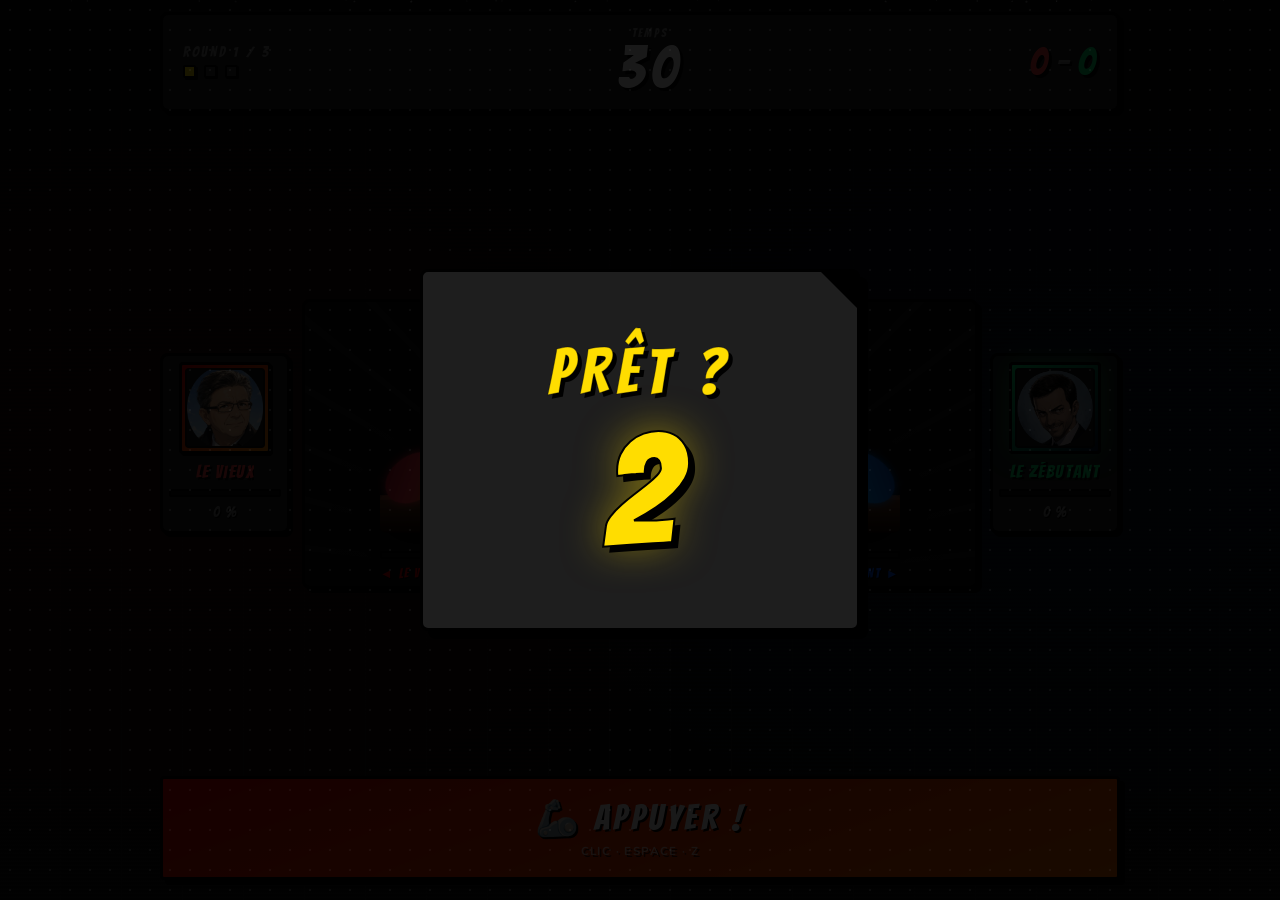
==== game.html @ 224b7087 "Add files via upload" ====
<!DOCTYPE html>
<html lang="fr">
<head>
  <meta charset="UTF-8">
  <meta name="viewport" content="width=device-width, initial-scale=1.0">
  <title>BRAS DE FER INSOUMIE — Combat !</title>
  <link rel="stylesheet" href="css/style.css">
  <link rel="stylesheet" href="css/game.css">
</head>
<body>

<!-- Background layer -->
<div class="screen active" style="position:fixed;z-index:0;">
  <div class="particles" id="particles-game"></div>
</div>

<!-- ══════════════════════════════════════════════════
     GAME LAYOUT
══════════════════════════════════════════════════ -->
<div class="game-wrapper">

  <!-- ── HEADER ── -->
  <div class="game-header glass-card">

    <!-- Round dots + label -->
    <div class="round-section">
      <div class="round-label" id="round-label">ROUND 1 / 3</div>
      <div class="round-dots" id="round-dots">
        <div class="round-dot" id="dot-1"></div>
        <div class="round-dot" id="dot-2"></div>
        <div class="round-dot" id="dot-3"></div>
      </div>
    </div>

    <!-- Timer -->
    <div class="timer-wrapper">
      <div class="timer-label">TEMPS</div>
      <div class="timer-display" id="timer-display">30</div>
    </div>

    <!-- Score -->
    <div class="score-display">
      <span class="score-num" id="score-p1" style="color:var(--p1-light)">0</span>
      <span class="score-sep">—</span>
      <span class="score-num" id="score-p2" style="color:var(--p2-light)">0</span>
    </div>

  </div>

  <!-- ── ARENA ── -->
  <div class="arena">
    <div class="players-row">

      <!-- Player 1 -->
      <div class="player-panel" id="panel-p1">
        <div class="player-avatar-ring p1" id="ring-p1">
          <img class="player-avatar-img" id="avatar-p1" src="" alt="Joueur 1"/>
        </div>
        <div class="player-name-display" id="name-p1">Joueur 1</div>
        <div class="force-bar-wrap">
          <div class="force-bar p1" id="fbar-p1" style="width:0%"></div>
        </div>
        <div class="force-value" id="fval-p1">0 %</div>
      </div>

      <!-- SVG Arm Wrestling -->
      <div class="arm-arena">
        <svg id="arm-svg" viewBox="0 0 560 260" xmlns="http://www.w3.org/2000/svg" overflow="visible">
          <defs>
            <!-- Left arm gradient -->
            <linearGradient id="gL" x1="0%" y1="0%" x2="100%" y2="100%">
              <stop offset="0%"   stop-color="#aa1122"/>
              <stop offset="50%"  stop-color="#ff3344"/>
              <stop offset="100%" stop-color="#ff7722"/>
            </linearGradient>
            <!-- Right arm gradient -->
            <linearGradient id="gR" x1="100%" y1="0%" x2="0%" y2="100%">
              <stop offset="0%"   stop-color="#0044bb"/>
              <stop offset="50%"  stop-color="#1188ff"/>
              <stop offset="100%" stop-color="#00ccff"/>
            </linearGradient>
            <!-- Table gradient -->
            <linearGradient id="gT" x1="0%" y1="0%" x2="0%" y2="100%">
              <stop offset="0%"   stop-color="#6b3820"/>
              <stop offset="100%" stop-color="#1a0800"/>
            </linearGradient>
            <!-- Glow filters -->
            <filter id="glowL" x="-40%" y="-40%" width="180%" height="180%">
              <feGaussianBlur stdDeviation="5" result="b"/>
              <feMerge><feMergeNode in="b"/><feMergeNode in="SourceGraphic"/></feMerge>
            </filter>
            <filter id="glowR" x="-40%" y="-40%" width="180%" height="180%">
              <feGaussianBlur stdDeviation="5" result="b"/>
              <feMerge><feMergeNode in="b"/><feMergeNode in="SourceGraphic"/></feMerge>
            </filter>
            <filter id="glowClash" x="-60%" y="-60%" width="220%" height="220%">
              <feGaussianBlur stdDeviation="8" result="b"/>
              <feMerge><feMergeNode in="b"/><feMergeNode in="SourceGraphic"/></feMerge>
            </filter>
          </defs>

          <!-- ── TABLE ── -->
          <rect x="0" y="208" width="560" height="40" rx="6" fill="url(#gT)"/>
          <rect x="0" y="208" width="560" height="5"  fill="#9a5030" opacity="0.7"/>

          <!-- ── LEFT BICEP (fixed near left elbow) ── -->
          <ellipse id="bicep-l" cx="50" cy="185" rx="34" ry="24"
                   fill="url(#gL)" filter="url(#glowL)"
                   transform="rotate(-35, 50, 208)"/>

          <!-- ── RIGHT BICEP (fixed near right elbow) ── -->
          <ellipse id="bicep-r" cx="510" cy="185" rx="34" ry="24"
                   fill="url(#gR)" filter="url(#glowR)"
                   transform="rotate(35, 510, 208)"/>

          <!-- ── LEFT FOREARM (transformed dynamically by JS) ── -->
          <!-- Origin will be set to left elbow (50, 208); rect extends in +x direction -->
          <rect id="forearm-l" x="0" y="-16" width="220" height="32" rx="16"
                fill="url(#gL)" filter="url(#glowL)"/>

          <!-- ── RIGHT FOREARM (transformed dynamically by JS) ── -->
          <rect id="forearm-r" x="0" y="-16" width="220" height="32" rx="16"
                fill="url(#gR)" filter="url(#glowR)"/>

          <!-- ── CLASH GROUP (translates to hand position) ── -->
          <g id="clash-group">
            <!-- Left fist -->
            <ellipse cx="-20" cy="0" rx="28" ry="25" fill="url(#gL)" filter="url(#glowL)"/>
            <ellipse cx="-20" cy="-9" rx="25" ry="11" fill="#ff6655" opacity="0.45"/>
            <!-- Knuckle lines left -->
            <line x1="-30" y1="-5" x2="-30" y2="10" stroke="#880022" stroke-width="1.8" stroke-linecap="round" opacity="0.6"/>
            <line x1="-20" y1="-7" x2="-20" y2="10" stroke="#880022" stroke-width="1.8" stroke-linecap="round" opacity="0.6"/>
            <line x1="-10" y1="-5" x2="-10" y2="10" stroke="#880022" stroke-width="1.8" stroke-linecap="round" opacity="0.6"/>

            <!-- Right fist -->
            <ellipse cx="20" cy="0" rx="28" ry="25" fill="url(#gR)" filter="url(#glowR)"/>
            <ellipse cx="20" cy="-9" rx="25" ry="11" fill="#55bbff" opacity="0.45"/>
            <!-- Knuckle lines right -->
            <line x1="10"  y1="-5" x2="10"  y2="10" stroke="#003388" stroke-width="1.8" stroke-linecap="round" opacity="0.6"/>
            <line x1="20"  y1="-7" x2="20"  y2="10" stroke="#003388" stroke-width="1.8" stroke-linecap="round" opacity="0.6"/>
            <line x1="30"  y1="-5" x2="30"  y2="10" stroke="#003388" stroke-width="1.8" stroke-linecap="round" opacity="0.6"/>

            <!-- Clash spark -->
            <circle id="clash-spark" cx="0" cy="0" r="9"  fill="#ffcc00" opacity="0.95" filter="url(#glowClash)"/>
            <circle id="clash-aura"  cx="0" cy="0" r="22" fill="#ffcc00" opacity="0.10"/>

            <!-- Impact rays (animate intensity via opacity) -->
            <g id="impact-rays">
              <line x1="0"   y1="-14" x2="0"   y2="-30" stroke="#ffcc00" stroke-width="3"   stroke-linecap="round"/>
              <line x1="-10" y1="-11" x2="-20" y2="-22" stroke="#ffcc00" stroke-width="2.5" stroke-linecap="round"/>
              <line x1="10"  y1="-11" x2="20"  y2="-22" stroke="#ffcc00" stroke-width="2.5" stroke-linecap="round"/>
              <line x1="-16" y1="0"   x2="-30" y2="0"   stroke="#ffcc00" stroke-width="2"   stroke-linecap="round"/>
              <line x1="16"  y1="0"   x2="30"  y2="0"   stroke="#ffcc00" stroke-width="2"   stroke-linecap="round"/>
              <line x1="-9"  y1="10"  x2="-16" y2="20"  stroke="#ffcc00" stroke-width="1.8" stroke-linecap="round"/>
              <line x1="9"   y1="10"  x2="16"  y2="20"  stroke="#ffcc00" stroke-width="1.8" stroke-linecap="round"/>
            </g>
          </g>

          <!-- Position indicator line (vertical, at hand position) -->
          <line id="pos-line" x1="280" y1="208" x2="280" y2="248"
                stroke="rgba(255,204,0,0.55)" stroke-width="2.5" stroke-dasharray="4,3"/>

        </svg>

        <!-- Position bar -->
        <div class="arm-pos-bar">
          <div class="arm-pos-fill" id="pos-fill"></div>
          <div class="arm-pos-marker" id="pos-marker" style="left:50%"></div>
        </div>
        <div class="arm-pos-labels">
          <span id="pos-label-p1">◄ JOUEUR 1</span>
          <span id="pos-label-p2">ADVERSAIRE ►</span>
        </div>
      </div>

      <!-- Player 2 / AI -->
      <div class="player-panel" id="panel-p2">
        <div class="player-avatar-ring ai" id="ring-p2">
          <img class="player-avatar-img" id="avatar-p2" src="" alt="Adversaire"/>
        </div>
        <div class="player-name-display" id="name-p2">Adversaire</div>
        <div class="force-bar-wrap">
          <div class="force-bar ai" id="fbar-p2" style="width:0%"></div>
        </div>
        <div class="force-value" id="fval-p2">0 %</div>
      </div>

    </div><!-- /players-row -->
  </div><!-- /arena -->

  <!-- ── CLICK ZONE ── -->
  <div class="click-zone" id="click-zone">
    <button class="click-btn p1-btn" id="btn-p1">
      🦾 APPUYER !
      <span class="click-hint">Clic · Espace · Z</span>
    </button>
    <button class="click-btn p2-btn" id="btn-p2" style="display:none;">
      🦾 APPUYER !
      <span class="click-hint">Entrée · M</span>
    </button>
  </div>

</div><!-- /game-wrapper -->

<!-- ══════════════════════════════════════════════════
     OVERLAYS
══════════════════════════════════════════════════ -->

<!-- Countdown -->
<div class="overlay" id="ov-countdown">
  <div class="overlay-card glass-card">
    <div class="overlay-title glow-gold">PRÊT ?</div>
    <div class="countdown-num" id="countdown-num">3</div>
  </div>
</div>

<!-- Round Result -->
<div class="overlay" id="ov-round">
  <div class="overlay-card glass-card">
    <div class="overlay-icon" id="round-icon">🏆</div>
    <div class="overlay-title" id="round-title">ROUND GAGNÉ !</div>
    <div class="overlay-subtitle" id="round-sub">Bien joué !</div>
    <div class="mini-score">
      <span class="mini-score-num" id="rs-p1" style="color:var(--p1-light)">0</span>
      <span class="mini-score-sep">—</span>
      <span class="mini-score-num" id="rs-p2" style="color:var(--p2-light)">0</span>
    </div>
    <div style="margin-top:var(--sp-lg);">
      <button class="btn btn-primary" id="btn-next-round" style="min-width:200px;">
        ROUND SUIVANT →
      </button>
    </div>
  </div>
</div>

<!-- Match Result -->
<div class="overlay" id="ov-match">
  <div class="overlay-card glass-card" style="max-width:500px;">
    <div class="overlay-icon" id="match-icon">👑</div>
    <div class="overlay-title" id="match-title">VICTOIRE !</div>
    <div class="overlay-subtitle" id="match-sub">Tu as dominé l'adversaire !</div>
    <div class="mini-score" style="margin:var(--sp-md) 0;">
      <span class="mini-score-num" id="ms-p1" style="color:var(--p1-light)">2</span>
      <span class="mini-score-sep">—</span>
      <span class="mini-score-num" id="ms-p2" style="color:var(--p2-light)">1</span>
    </div>
    <div class="match-overlay-actions">
      <button class="btn btn-primary" id="btn-rematch">🔄 Revanche</button>
      <button class="btn btn-ghost"   id="btn-menu">🏠 Menu</button>
    </div>
  </div>
</div>

<script src="js/avatar.js"></script>
<script src="js/ai.js"></script>
<script src="js/game.js"></script>
</body>
</html>
---- css/style.css ----
﻿/* ============================================================
   BRAS DE FER — Design System Global — Style Manga / Animé
   ============================================================ */

@import url('https://fonts.googleapis.com/css2?family=Bangers&family=Nunito:wght@400;600;700;900&display=swap');

/* ===== RESET ===== */
*, *::before, *::after { margin: 0; padding: 0; box-sizing: border-box; }

/* ===== CSS VARIABLES ===== */
:root {
  /* Backgrounds */
  --bg-deep:  #0a0a0a;
  --bg-dark:  #111111;
  --bg-mid:   #1a1a1a;
  --bg-card:  #1e1e1e;

  /* Panel (manga style — opaque) */
  --glass:         #1e1e1e;
  --glass-strong:  #252525;
  --glass-border:  #333333;
  --glass-hover:   #2a2a2a;

  /* Player 1 — Rouge Manga */
  --p1:       #e60000;
  --p1-light: #ff4444;
  --p1-dark:  #aa0000;
  --p1-glow:  rgba(230,0,0,0.55);

  /* Player 2 / AI — Bleu Néon */
  --p2:       #0055ff;
  --p2-light: #4488ff;
  --p2-dark:  #003acc;
  --p2-glow:  rgba(0,85,255,0.55);

  /* AI accent — Vert Électrique */
  --ai:       #00ff88;
  --ai-light: #55ffaa;
  --ai-dark:  #00cc66;
  --ai-glow:  rgba(0,255,136,0.45);

  /* Gold manga */
  --gold:      #ffdd00;
  --gold-glow: rgba(255,221,0,0.6);

  /* Text */
  --text:        #ffffff;
  --text-sec:    rgba(255,255,255,0.80);
  --text-muted:  rgba(255,255,255,0.45);

  /* Typography */
  --ff-display: 'Bangers', cursive;
  --ff-body:    'Nunito', sans-serif;

  /* Spacing */
  --sp-xs:  6px;
  --sp-sm:  12px;
  --sp-md:  20px;
  --sp-lg:  32px;
  --sp-xl:  56px;

  /* Radius — manga anguleux */
  --r-sm:   4px;
  --r-md:   8px;
  --r-lg:   12px;
  --r-xl:   16px;
  --r-full: 9999px;

  /* Transitions */
  --t-fast: 0.10s ease;
  --t-med:  0.22s ease;
  --t-slow: 0.45s cubic-bezier(0.4,0,0.2,1);

  /* Manga border */
  --manga-border: 3px solid #000;
  --manga-shadow: 4px 4px 0px #000;
}

/* ===== BASE ===== */
html, body {
  width: 100%; height: 100%; min-height: 100%;
  overflow-x: hidden;
  background: var(--bg-deep);
  color: var(--text);
  font-family: var(--ff-body);
  -webkit-font-smoothing: antialiased;
}

/* ===== SCREEN SYSTEM ===== */
.screen {
  position: fixed;
  inset: 0;
  display: flex;
  align-items: flex-start;
  justify-content: center;
  opacity: 0;
  pointer-events: none;
  transition: opacity var(--t-slow);
  overflow-y: auto;
  overflow-x: hidden;
  padding: var(--sp-lg) var(--sp-md);
}
.screen.active { opacity: 1; pointer-events: all; }

@media (min-height: 600px) {
  .screen { align-items: center; }
}

/* ===== BACKGROUND — Manga Grid ===== */
.screen::before {
  content: '';
  position: absolute; inset: 0;
  background:
    repeating-linear-gradient(
      0deg,
      transparent,
      transparent 2px,
      rgba(255,255,255,0.012) 2px,
      rgba(255,255,255,0.012) 4px
    ),
    repeating-linear-gradient(
      90deg,
      transparent,
      transparent 60px,
      rgba(255,255,255,0.015) 60px,
      rgba(255,255,255,0.015) 61px
    ),
    radial-gradient(ellipse 70% 70% at 15% 50%, rgba(230,0,0,0.10) 0%, transparent 65%),
    radial-gradient(ellipse 70% 70% at 85% 50%, rgba(0,85,255,0.10) 0%, transparent 65%),
    linear-gradient(180deg, #0a0a0a 0%, #111 100%);
  z-index: 0;
  pointer-events: none;
}

/* ===== PARTICLES — Étoiles manga ===== */
.particles {
  position: absolute; inset: 0;
  z-index: 1; overflow: hidden;
  pointer-events: none;
}
.particle {
  position: absolute;
  background: #fff;
  clip-path: polygon(50% 0%, 61% 35%, 98% 35%, 68% 57%, 79% 91%, 50% 70%, 21% 91%, 32% 57%, 2% 35%, 39% 35%);
  animation: particle-rise linear infinite;
}
@keyframes particle-rise {
  0%   { transform: translateY(108vh) scale(0.2) rotate(0deg); opacity: 0; }
  8%   { opacity: 0.9; }
  92%  { opacity: 0.5; }
  100% { transform: translateY(-8vh) scale(1) rotate(360deg); opacity: 0; }
}

/* ===== MANGA CARD ===== */
.glass-card {
  background: var(--bg-card);
  border: var(--manga-border);
  box-shadow: var(--manga-shadow);
  border-radius: var(--r-md);
}

/* ===== BUTTONS ===== */
.btn {
  display: inline-flex;
  align-items: center;
  justify-content: center;
  gap: var(--sp-xs);
  padding: 14px 32px;
  border: 3px solid #000;
  border-radius: var(--r-sm);
  font-family: var(--ff-display);
  font-size: 1.3rem;
  font-weight: 400;
  letter-spacing: 0.12em;
  text-transform: uppercase;
  cursor: pointer;
  box-shadow: 4px 4px 0px #000;
  transition: transform var(--t-fast), box-shadow var(--t-fast);
  position: relative;
  overflow: hidden;
  white-space: nowrap;
}
.btn:hover {
  box-shadow: 2px 2px 0px #000;
  transform: translate(2px, 2px);
}
.btn:active {
  transform: translate(4px, 4px);
  box-shadow: 0px 0px 0px #000;
}

.btn-primary {
  background: linear-gradient(160deg, #ff2200 0%, #ff6600 100%);
  color: #fff;
  text-shadow: 2px 2px 0 #000;
}
.btn-primary:hover { filter: brightness(1.12); }

.btn-secondary {
  background: linear-gradient(160deg, #0044ff 0%, #00aaff 100%);
  color: #fff;
  text-shadow: 2px 2px 0 #000;
}
.btn-secondary:hover { filter: brightness(1.12); }

.btn-ghost {
  background: var(--bg-mid);
  color: var(--text-sec);
  border: 3px solid var(--glass-border);
  box-shadow: 3px 3px 0px #000;
}
.btn-ghost:hover {
  background: var(--glass-hover);
  color: var(--text);
}

/* ===== SCROLLBAR ===== */
::-webkit-scrollbar { width: 4px; }
::-webkit-scrollbar-track { background: transparent; }
::-webkit-scrollbar-thumb { background: var(--glass-border); border-radius: 2px; }

/* ===== TYPOGRAPHY UTILITIES ===== */
.glow-gold {
  color: var(--gold);
  text-shadow: 3px 3px 0 #000, 0 0 20px var(--gold), 0 0 50px rgba(255,221,0,0.4);
}
.glow-red {
  color: var(--p1-light);
  text-shadow: 3px 3px 0 #000, 0 0 20px var(--p1);
}
.glow-blue {
  color: var(--p2-light);
  text-shadow: 3px 3px 0 #000, 0 0 20px var(--p2);
}

/* ===== KEYFRAMES ===== */
@keyframes bounce-in {
  0%   { transform: scale(0.4) translateY(20px); opacity: 0; }
  65%  { transform: scale(1.10) translateY(-6px); }
  100% { transform: scale(1) translateY(0); opacity: 1; }
}
@keyframes slide-up {
  from { transform: translateY(32px); opacity: 0; }
  to   { transform: translateY(0);    opacity: 1; }
}
@keyframes slide-down {
  from { transform: translateY(-32px); opacity: 0; }
  to   { transform: translateY(0);     opacity: 1; }
}
@keyframes shake {
  0%,100% { transform: translateX(0) rotate(0); }
  15%     { transform: translateX(-8px) rotate(-2deg); }
  30%     { transform: translateX(8px) rotate(2deg); }
  50%     { transform: translateX(-5px) rotate(-1deg); }
  70%     { transform: translateX(5px) rotate(1deg); }
}
@keyframes pulse-scale {
  0%,100% { transform: scale(1); }
  50%     { transform: scale(1.10); }
}
@keyframes flicker {
  0%,100% { opacity: 1; }
  40%     { opacity: 0.45; }
  50%     { opacity: 1; }
  55%     { opacity: 0.60; }
}
@keyframes spin { to { transform: rotate(360deg); } }
@keyframes fade-in-up {
  from { transform: translateY(20px); opacity: 0; }
  to   { transform: translateY(0);    opacity: 1; }
}
@keyframes ripple-out {
  to { transform: translate(-50%,-50%) scale(4); opacity: 0; }
}
@keyframes confetti-fall {
  0%   { transform: translateY(-30px) rotate(0deg) scale(1); opacity: 1; }
  100% { transform: translateY(105vh) rotate(540deg) scale(0.5); opacity: 0; }
}
---- css/game.css ----
﻿/* ============================================================
   BRAS DE FER — Game / Arena Styles — Style Manga / Animé
   ============================================================ */

/* ===== LAYOUT ===== */
.game-wrapper {
  position: relative; z-index: 10;
  width: 100%;
  height: 100vh;
  height: 100dvh;
  display: grid;
  grid-template-rows: auto 1fr auto;
  gap: var(--sp-sm);
  padding: var(--sp-sm) var(--sp-md) var(--sp-md);
  max-width: 1000px;
  margin: 0 auto;
}

/* ===== HEADER ===== */
.game-header {
  display: flex; align-items: center;
  justify-content: space-between;
  padding: var(--sp-sm) var(--sp-md);
  animation: slide-down 0.4s ease both;
  background: var(--bg-card);
  border: 3px solid #000;
  box-shadow: 4px 4px 0 #000;
  border-radius: var(--r-md);
}

.round-section { display: flex; flex-direction: column; gap: 6px; }
.round-label {
  font-family: var(--ff-display);
  font-size: 0.85rem; font-weight: 400;
  letter-spacing: 0.20em; text-transform: uppercase;
  color: var(--text-muted);
}
.round-dots { display: flex; gap: 8px; align-items: center; }
.round-dot {
  width: 13px; height: 13px;
  border-radius: 2px;
  border: 2px solid #000;
  background: #333;
  box-shadow: 1px 1px 0 #000;
  transition: all var(--t-med);
}
.round-dot.p1-won  { background: var(--p1); border-color: var(--p1-dark); box-shadow: 2px 2px 0 #000, 0 0 10px var(--p1); }
.round-dot.p2-won  { background: var(--p2); border-color: var(--p2-dark); box-shadow: 2px 2px 0 #000, 0 0 10px var(--p2); }
.round-dot.current { background: var(--gold); border-color: #000; box-shadow: 2px 2px 0 #000; animation: pulse-scale 0.9s ease-in-out infinite; }

/* Timer */
.timer-wrapper { text-align: center; }
.timer-label {
  font-family: var(--ff-display);
  font-size: 0.72rem; font-weight: 400; letter-spacing: 0.2em; color: var(--text-muted); text-transform: uppercase;
}
.timer-display {
  font-family: var(--ff-display);
  font-size: clamp(2.4rem, 5vw, 3.6rem);
  letter-spacing: 0.08em; line-height: 1;
  color: var(--text);
  text-shadow: 3px 3px 0 #000;
  transition: color var(--t-med);
}
.timer-display.urgent {
  color: var(--p1);
  animation: flicker 0.5s ease-in-out infinite;
  text-shadow: 3px 3px 0 #000, 0 0 20px var(--p1);
}

/* Score */
.score-display { display: flex; align-items: center; gap: 8px; }
.score-num {
  font-family: var(--ff-display); font-size: 2.4rem;
  letter-spacing: 0.05em;
  text-shadow: 3px 3px 0 #000;
  transition: color var(--t-med);
}
.score-sep { font-family: var(--ff-display); font-size: 1.5rem; color: var(--text-muted); text-shadow: 2px 2px 0 #000; }

/* ===== ARENA ===== */
.arena {
  display: flex; flex-direction: column;
  align-items: center; justify-content: center;
  gap: var(--sp-sm);
  min-height: 0;
}

.players-row {
  display: flex; align-items: center;
  justify-content: space-between;
  width: 100%; gap: var(--sp-sm);
}

/* ===== PLAYER PANELS ===== */
.player-panel {
  display: flex; flex-direction: column;
  align-items: center; gap: 8px;
  flex: 0 0 130px; max-width: 130px;
  background: var(--bg-card);
  border: 3px solid #000;
  box-shadow: 3px 3px 0 #000;
  border-radius: var(--r-md);
  padding: var(--sp-xs) var(--sp-xs) var(--sp-sm);
  transition: transform var(--t-med), filter var(--t-med), box-shadow var(--t-med);
}
.player-panel.winning {
  transform: translateY(-8px);
  filter: brightness(1.15);
  box-shadow: 4px 8px 0 #000;
  border-color: var(--gold);
}
.player-panel.losing {
  transform: translateY(6px) scale(0.96);
  filter: brightness(0.75) saturate(0.6);
  box-shadow: 1px 1px 0 #000;
}

/* Avatar ring — style manga carré */
.player-avatar-ring {
  padding: 3px;
  border-radius: var(--r-sm);
  border: 3px solid #000;
  box-shadow: 2px 2px 0 #000;
}
.player-avatar-ring.p1 {
  background: linear-gradient(135deg, var(--p1), #ff8800);
}
.player-avatar-ring.p2 {
  background: linear-gradient(135deg, var(--p2), #00aaff);
}
.player-avatar-ring.ai {
  background: linear-gradient(135deg, var(--ai), var(--p2));
}
.player-panel.winning .player-avatar-ring {
  box-shadow: 2px 2px 0 #000, 0 0 20px currentColor;
}

.player-avatar-img {
  width: 80px; height: 80px;
  border-radius: var(--r-sm);
  object-fit: cover; background: var(--bg-mid); display: block;
  border: 2px solid rgba(0,0,0,0.6);
}

.player-name-display {
  font-family: var(--ff-display); font-size: 1.1rem;
  letter-spacing: 0.08em; text-align: center;
  text-shadow: 2px 2px 0 #000;
  white-space: nowrap; overflow: hidden;
  text-overflow: ellipsis; max-width: 126px;
}
#panel-p1 .player-name-display { color: var(--p1-light); }
#panel-p2 .player-name-display { color: var(--p2-light); }
#panel-p2.ai-panel .player-name-display { color: var(--ai); }

/* Force bar */
.force-bar-wrap {
  width: 100%; height: 8px;
  background: #111;
  border-radius: 2px; overflow: hidden;
  border: 2px solid #000;
}
.force-bar {
  height: 100%;
  transition: width 0.08s linear;
  min-width: 0;
  border-radius: 0;
}
.force-bar.p1 { background: linear-gradient(90deg, var(--p1-dark), var(--p1)); }
.force-bar.p2 { background: linear-gradient(90deg, var(--p2-dark), var(--p2)); }
.force-bar.ai { background: linear-gradient(90deg, var(--ai-dark), var(--ai)); }

.force-value {
  font-family: var(--ff-display);
  font-size: 0.85rem; font-weight: 400;
  letter-spacing: 0.08em;
  color: var(--text-muted);
  text-shadow: 1px 1px 0 #000;
}

/* ===== ARM ARENA SVG ===== */
.arm-arena {
  flex: 1; min-width: 0;
  display: flex; flex-direction: column;
  align-items: center; gap: 8px;
  padding: 0 4px;
  background: #0f0f0f;
  border: 3px solid #000;
  box-shadow: 4px 4px 0 #000;
  border-radius: var(--r-md);
  position: relative;
  overflow: hidden;
}

/* Speed lines manga dans l'arène */
.arm-arena::before {
  content: '';
  position: absolute; inset: 0;
  background: repeating-conic-gradient(
    from 180deg at 50% 100%,
    rgba(255,255,255,0.025) 0deg,
    rgba(255,255,255,0.025) 1deg,
    transparent 1deg,
    transparent 8deg
  );
  pointer-events: none;
  z-index: 0;
}

#arm-svg {
  width: 100%; max-width: 520px; height: auto;
  overflow: visible;
  filter: drop-shadow(0 8px 20px rgba(0,0,0,0.8));
  position: relative; z-index: 1;
  transition: filter var(--t-fast);
}
#arm-svg.shaking { animation: shake 0.35s ease; }

/* Position bar */
.arm-pos-bar {
  width: calc(100% - 16px); max-width: 520px; height: 8px;
  background: #111;
  border: 2px solid #000;
  border-radius: 2px;
  position: relative; overflow: hidden;
  z-index: 1;
}
.arm-pos-fill {
  position: absolute; height: 100%;
  transition: left 0.08s linear, width 0.08s linear;
}
.arm-pos-marker {
  position: absolute; width: 14px; height: 14px;
  background: var(--gold);
  border: 2px solid #000;
  border-radius: 2px;
  top: 50%; transform: translate(-50%, -50%);
  box-shadow: 1px 1px 0 #000;
  transition: left 0.08s linear;
  z-index: 2;
}

.arm-pos-labels {
  display: flex; justify-content: space-between;
  width: calc(100% - 16px); max-width: 520px;
  font-family: var(--ff-display);
  font-size: 0.8rem; letter-spacing: 0.12em;
  z-index: 1;
  padding-bottom: 4px;
}
#pos-label-p1 { color: var(--p1); text-shadow: 1px 1px 0 #000; }
#pos-label-p2 { color: var(--p2); text-shadow: 1px 1px 0 #000; }

/* ===== CLICK ZONE ===== */
.click-zone {
  display: flex; gap: var(--sp-sm);
  animation: slide-up 0.5s 0.2s ease both;
}

.click-btn {
  flex: 1;
  padding: 18px var(--sp-md);
  border: 3px solid #000;
  border-radius: var(--r-sm);
  font-family: var(--ff-display);
  font-size: clamp(1.6rem, 3.8vw, 2.2rem);
  letter-spacing: 0.12em;
  cursor: pointer;
  position: relative; overflow: hidden;
  user-select: none; -webkit-user-select: none;
  -webkit-tap-highlight-color: transparent;
  box-shadow: 5px 5px 0px #000;
  transition: transform 0.06s ease, box-shadow 0.06s ease;
  display: flex; flex-direction: column; align-items: center; gap: 4px;
  text-shadow: 2px 2px 0 #000;
}
.click-btn:active {
  transform: translate(5px, 5px);
  box-shadow: 0px 0px 0px #000;
  filter: brightness(1.3);
}
.click-btn:hover:not(:active) {
  transform: translate(2px, 2px);
  box-shadow: 3px 3px 0px #000;
}
.click-hint {
  font-family: var(--ff-body); font-size: 0.72rem;
  font-weight: 700; letter-spacing: 0.12em;
  opacity: 0.70; text-transform: uppercase;
}

/* Ripple element */
.click-btn .ripple-el {
  position: absolute; border-radius: 50%;
  background: rgba(255,255,255,0.45);
  transform: scale(0); opacity: 1;
  animation: ripple-out 0.5s ease-out forwards;
  pointer-events: none;
}

.click-btn.p1-btn {
  background: linear-gradient(160deg, #e60000 0%, #ff6600 100%);
  color: #fff;
}
.click-btn.p1-btn:hover:not(:active) {
  background: linear-gradient(160deg, #ff2200 0%, #ff8800 100%);
}

.click-btn.p2-btn {
  background: linear-gradient(160deg, #0044ff 0%, #00aaff 100%);
  color: #fff;
}
.click-btn.p2-btn:hover:not(:active) {
  background: linear-gradient(160deg, #2255ff 0%, #22ccff 100%);
}

/* ===== OVERLAYS ===== */
.overlay {
  position: fixed; inset: 0;
  background: rgba(0,0,0,0.90);
  display: flex; align-items: center; justify-content: center;
  z-index: 300;
  opacity: 0; pointer-events: none;
  transition: opacity var(--t-med);
}
.overlay.active { opacity: 1; pointer-events: all; }

/* Overlay background — halftone manga */
.overlay::before {
  content: '';
  position: absolute; inset: 0;
  background: radial-gradient(circle, rgba(255,255,255,0.04) 1px, transparent 1px);
  background-size: 20px 20px;
  pointer-events: none;
}

.overlay-card {
  padding: var(--sp-xl);
  border-radius: var(--r-md);
  background: var(--bg-card);
  border: 3px solid #000;
  box-shadow: 8px 8px 0 #000;
  text-align: center;
  max-width: 440px; width: 92%;
  animation: bounce-in 0.45s ease both;
  position: relative;
}
/* Corner tag manga */
.overlay-card::after {
  content: '';
  position: absolute; top: 0; right: 0;
  width: 0; height: 0;
  border-style: solid;
  border-width: 0 36px 36px 0;
  border-color: transparent #000 transparent transparent;
}

.overlay-icon  { font-size: 4rem; line-height: 1; }
.overlay-title {
  font-family: var(--ff-display);
  font-size: clamp(2.6rem, 7vw, 4rem);
  letter-spacing: 0.12em; line-height: 1;
  margin: 12px 0 8px;
  text-shadow: 4px 4px 0 #000;
  -webkit-text-stroke: 1px rgba(0,0,0,0.3);
}
.overlay-subtitle {
  color: var(--text-sec); font-size: 1rem;
  letter-spacing: 0.06em; margin-bottom: var(--sp-lg);
  font-weight: 600;
}

/* Countdown */
.countdown-num {
  font-family: var(--ff-display);
  font-size: clamp(6rem, 18vw, 10rem);
  line-height: 1; color: var(--gold);
  text-shadow: 6px 6px 0 #000, 0 0 40px rgba(255,221,0,0.5);
  -webkit-text-stroke: 2px #000;
  animation: countdown-pop 0.8s cubic-bezier(0.17,0.67,0.45,1.2) both;
}
@keyframes countdown-pop {
  0%  { transform: scale(1.8); opacity: 0; }
  35% { transform: scale(0.88); opacity: 1; }
  70% { transform: scale(1.06); }
  100%{ transform: scale(1); opacity: 1; }
}

/* Round scores mini display */
.mini-score {
  display: flex; align-items: center; justify-content: center;
  gap: var(--sp-sm); margin: var(--sp-sm) 0;
}
.mini-score-num {
  font-family: var(--ff-display); font-size: 2.8rem;
  text-shadow: 3px 3px 0 #000;
}
.mini-score-sep {
  font-family: var(--ff-display); font-size: 1.8rem;
  color: var(--text-muted);
  text-shadow: 2px 2px 0 #000;
}

/* Match result overlay */
.match-overlay-actions { display: flex; gap: var(--sp-sm); justify-content: center; margin-top: var(--sp-lg); }

/* ===== RESPONSIVE MOBILE ===== */
@media (max-width: 600px) {
  .game-wrapper {
    gap: 6px;
    padding: 6px 8px 10px;
  }
  .game-header { padding: 8px 10px; }
  .timer-display { font-size: clamp(1.8rem, 8vw, 2.6rem); }
  .score-num { font-size: 1.7rem; }

  .player-panel {
    flex: 0 0 82px; max-width: 82px;
    gap: 4px; padding: 4px 4px 8px;
  }
  .player-avatar-img { width: 56px; height: 56px; }
  .player-name-display { font-size: 0.85rem; max-width: 78px; }
  .force-bar-wrap { height: 6px; }
  .force-value { font-size: 0.72rem; }
  #arm-svg { max-width: 100%; }
  .arm-pos-labels { font-size: 0.65rem; }

  .click-btn {
    padding: 12px 10px;
    font-size: clamp(1.2rem, 5.5vw, 1.6rem);
  }
  .click-hint { font-size: 0.62rem; }
  .overlay-title { font-size: clamp(2rem, 9vw, 3rem); }
  .countdown-num { font-size: clamp(5rem, 20vw, 8rem); }
}

@media (max-width: 380px) {
  .player-panel { flex: 0 0 68px; max-width: 68px; }
  .player-avatar-img { width: 46px; height: 46px; }
  .player-name-display { font-size: 0.75rem; max-width: 66px; }
  .click-btn { padding: 10px 8px; font-size: clamp(1rem, 5.5vw, 1.3rem); }
  .round-dots { gap: 5px; }
  .round-dot  { width: 10px; height: 10px; }
}

/* ===== Confetti ===== */
.confetti-piece {
  position: fixed; pointer-events: none;
  border-radius: 0;
  animation: confetti-fall linear forwards;
}
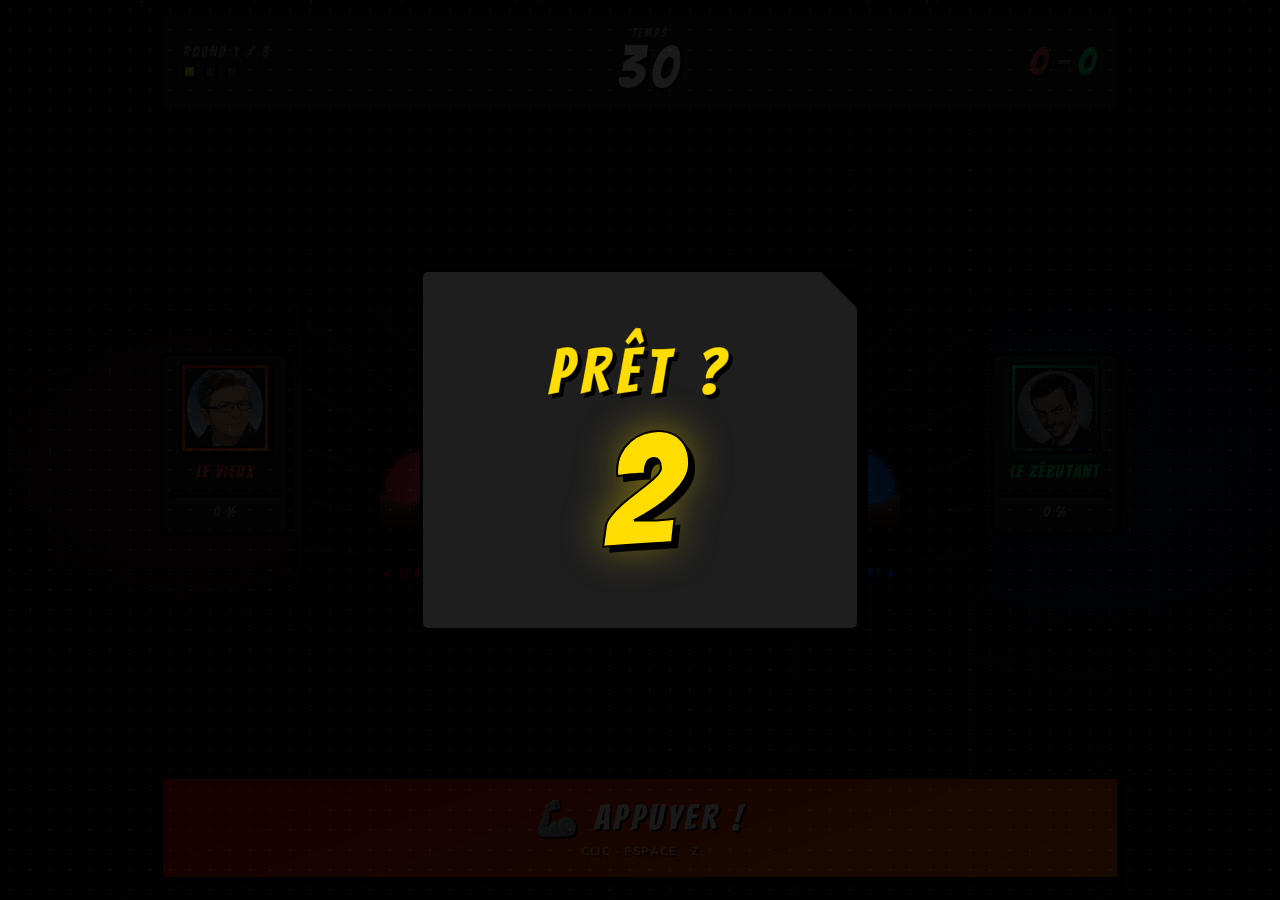
==== commit fbb5f87f: "Add files via upload" ====
--- a/game.html
+++ b/game.html
@@ -3,7 +3,7 @@
 <head>
   <meta charset="UTF-8">
   <meta name="viewport" content="width=device-width, initial-scale=1.0">
-  <title>BRAS DE FER INSOUMIE — Combat !</title>
+  <title>BRAS DE FER INSOUMIS — Combat !</title>
   <link rel="stylesheet" href="css/style.css">
   <link rel="stylesheet" href="css/game.css">
 </head>
